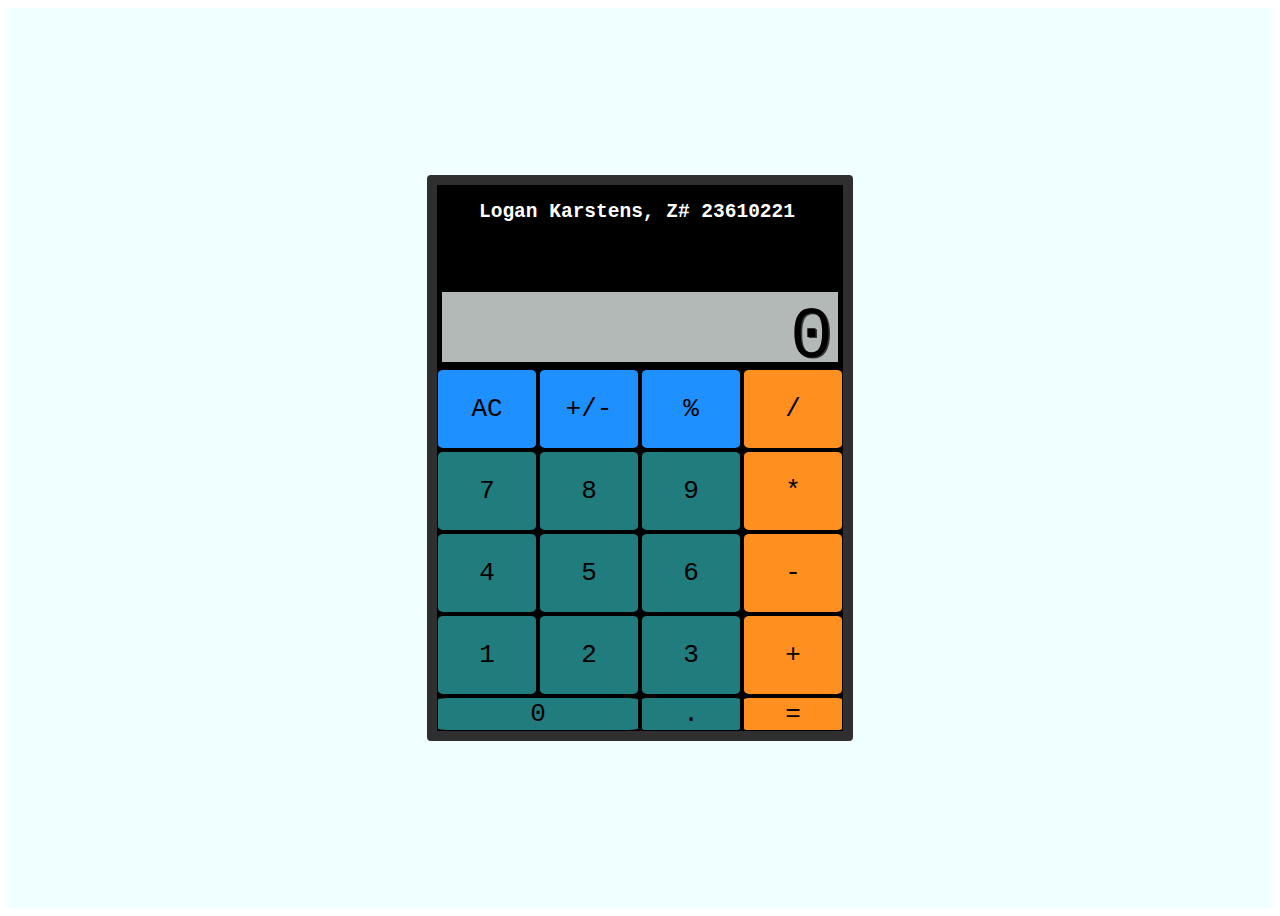
==== index.html @ 71f77d5a "finished calculator" ====
<!DOCTYPE html>
<!-- saved from url=(0038)https://mrbuddh4.github.io/calculator/ -->
<html><head><meta http-equiv="Content-Type" content="text/html; charset=UTF-8">
    
    <meta name="calc ya later" content="width=device-width">
    <title>CALC YA LATER</title>
    <link href="styles/style.css" rel="stylesheet" type="text/css">
    </head>
    <body cz-shortcut-listen="true">
        <main id="calc">
            
            <div id="container">
                <h2 class="name">Logan Karstens, Z# 23610221</h2>
                <div id="display">0</div>
                <button type="button" class="clear" value="clear" data-key="8">AC</button>
                <button type="button" class="sign" value="sign" data-key="192">+/-</button>
                <button type="button" class="percent" value="percent" data-key="80">%</button>
                <button type="button" class="operator" value="/" data-key="68">/</button>
                <button type="button" class="operand" value="7" data-key="55">7</button>
                <button type="button" class="operand" value="8" data-key="56">8</button>
                <button type="button" class="operand" value="9" data-key="57">9</button>
                <button type="button" class="operator" value="*" data-key="88">*</button>
                <button type="button" class="operand" value="4" data-key="52">4</button>
                <button type="button" class="operand" value="5" data-key="53">5</button>
                <button type="button" class="operand" value="6" data-key="54">6</button>
                <button type="button" class="operator" value="-" data-key="173">-</button>
                <button type="button" class="operand" value="1" data-key="49">1</button>
                <button type="button" class="operand" value="2" data-key="50">2</button>
                <button type="button" class="operand" value="3" data-key="51">3</button>
                <button type="button" class="operator" value="+" data-key="61">+</button>
                <button type="button" id="zero" class="operand" value="0" data-key="48">0</button>
                <button type="button" class="decimal" value="." data-key="190">.</button>
                <button type="button" class="equals" value="=" data-key="69">=</button>
            </div>  
        </main>
    <script src="scripts/script.js"></script>
    
</body></html>
---- styles/style.css ----
html {
    text-align: center;
    font-family: monospace;
}

.name {
    color: white;
    width: 400%;
    height: fit-content;
}
#calc {
    display: flex;
    min-height: 95vh;
    justify-content: center;
    align-content: center;
    align-items: center;
    height: 100vh;
    overflow: hidden;
    background-color: azure;
}

#container {
    background-color: black;
    border: 10px solid rgba(47,47,47,1);
    border-radius: 4px;
    display: grid;
    grid-template-columns: repeat(4, 100px);
    grid-template-rows: minmax(100px, auto) repeat(5, 80px);
    gap: 2px;
}

#display {
    grid-column: 1 / -1;
    background-color: #b2b9b7;
    display: flex;
    flex-direction: column;
    justify-content: space-around;
    align-items: flex-end;
    padding: 5px;
    font-size: 5.5em;
    font-weight: initial;
    text-shadow: 1.3px 1.3px #383838;
    margin: 5px;
}

button {
    margin: 1px;
    border-radius: 5%;
    border: none;
    font-weight: initial;
    font-size: 2em;
    font-family: monospace;
    color: black;
}


#zero {
    grid-column: span 2;
}

.operator {
    background-color: #FF8F1F;    
}

.operator:focus {
    background-color: #ffc183;
}

.equals {
    background-color: #FF8F1F;
}

.equals:active {
    background-color: #ffc183;
}

.operand {
    background-color: #217C7E;
}

.operand:active {
    background-color: #33b9bb;
}

.decimal {
    background-color: #217C7E;
}

.decimal:active {
    background-color: #33b9bb;
}

.clear {
    background-color: dodgerblue;
}

.clear:active {
    background-color: rgb(123, 189, 255);
}

.sign {
    background-color: dodgerblue;
}

.sign:active {
    background-color: rgb(123, 189, 255);
}

.percent {
    background-color: dodgerblue;
}

.percent:active {
    background-color: rgb(123, 189, 255);
}
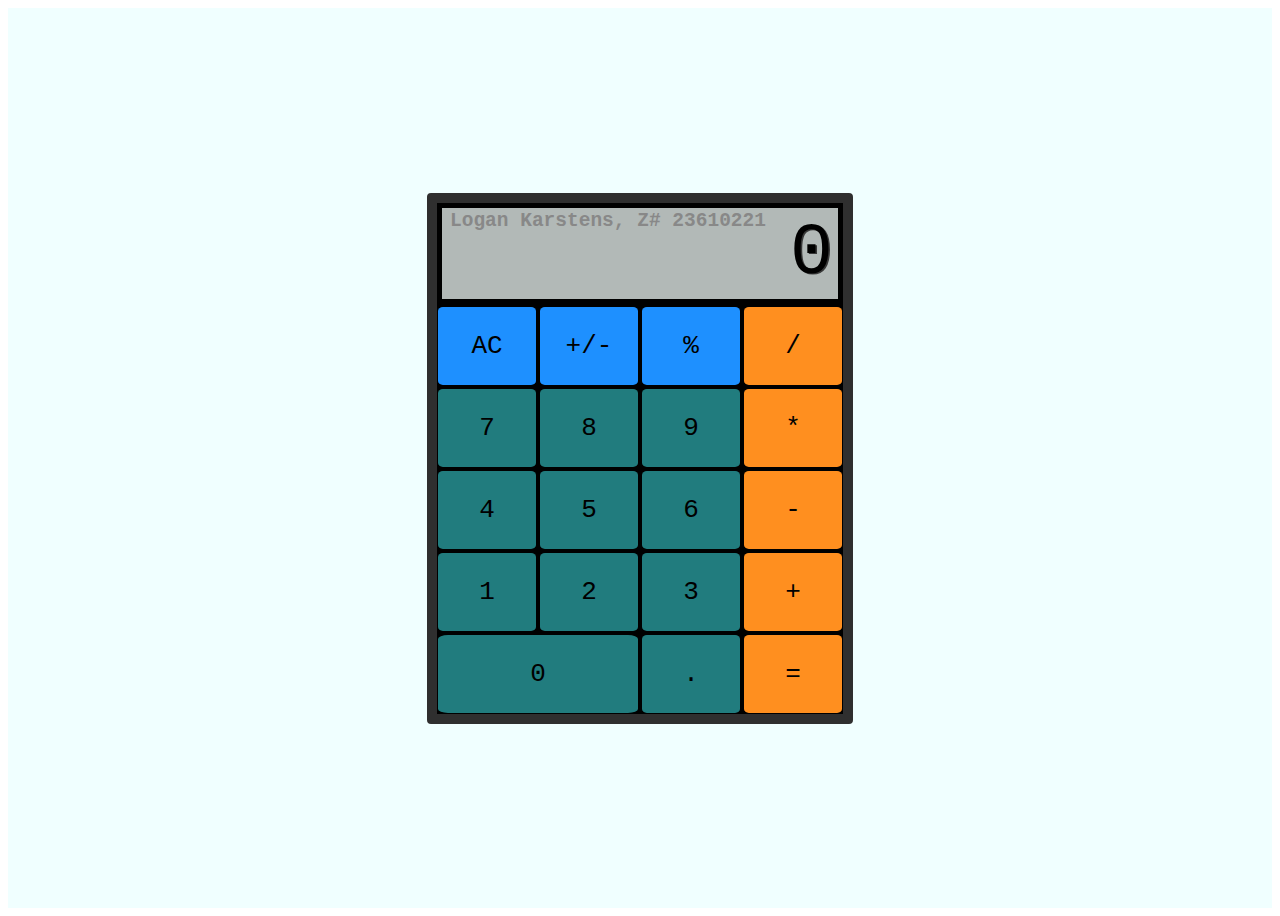
==== commit f95bc919: "finished calculator" ====
--- a/index.html
+++ b/index.html
@@ -6,11 +6,11 @@
     <title>CALC YA LATER</title>
     <link href="styles/style.css" rel="stylesheet" type="text/css">
     </head>
-    <body cz-shortcut-listen="true">
+    <body>
         <main id="calc">
-            
+           
             <div id="container">
-                <h2 class="name">Logan Karstens, Z# 23610221</h2>
+                <h2 id="name">Logan Karstens, Z# 23610221</h2>
                 <div id="display">0</div>
                 <button type="button" class="clear" value="clear" data-key="8">AC</button>
                 <button type="button" class="sign" value="sign" data-key="192">+/-</button>
--- a/styles/style.css
+++ b/styles/style.css
@@ -3,12 +3,16 @@
     font-family: monospace;
 }
 
-.name {
-    color: white;
-    width: 400%;
-    height: fit-content;
+#name {
+    position: absolute;
+    color: #888;
+    top: -0.7rem;
+    text-align: left;
+    padding-left: 1rem;
+    width: 100%;
 }
 #calc {
+    
     display: flex;
     min-height: 95vh;
     justify-content: center;
@@ -21,6 +25,7 @@
 
 #container {
     background-color: black;
+    position: relative;
     border: 10px solid rgba(47,47,47,1);
     border-radius: 4px;
     display: grid;
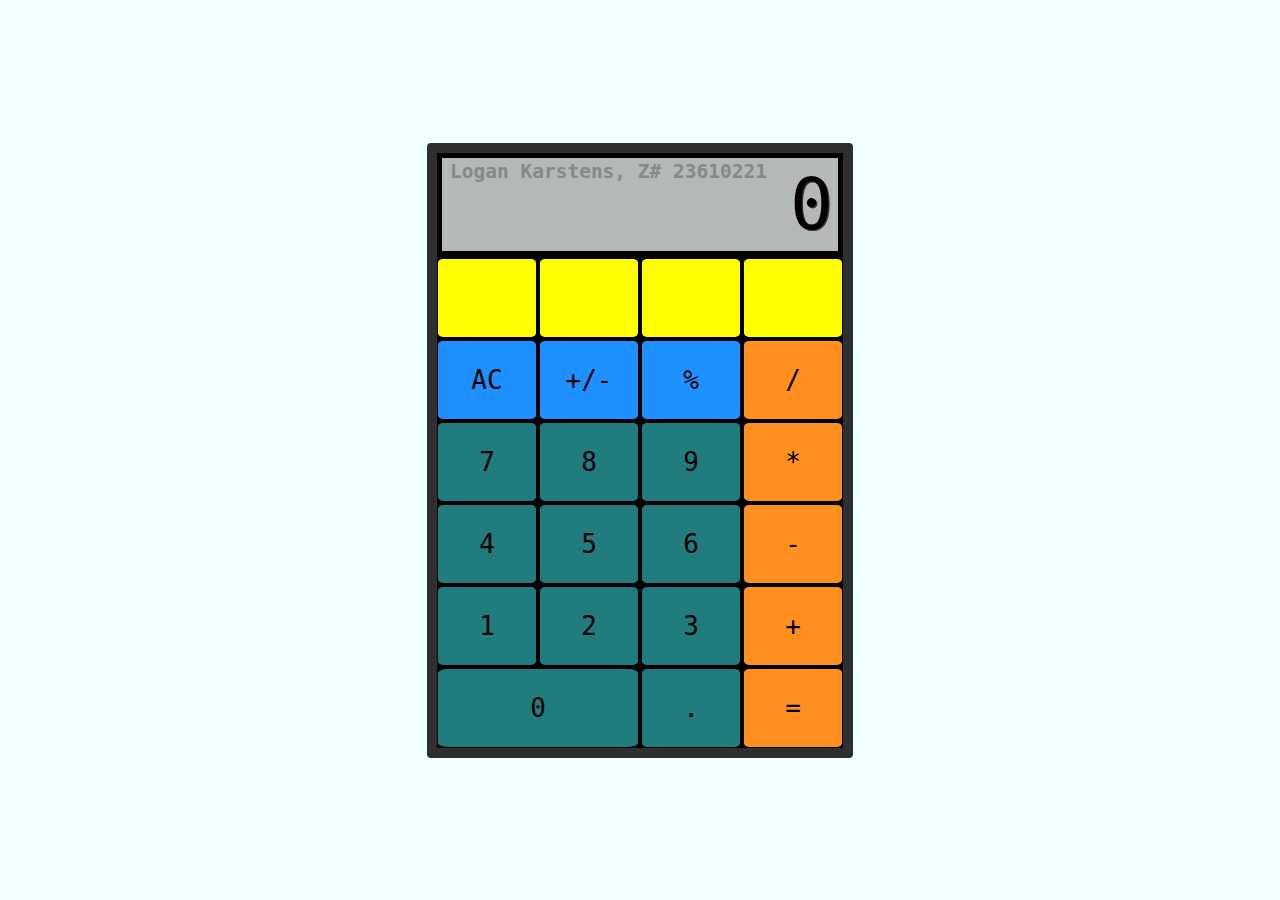
==== commit 91b4870c: "added empty top row" ====
--- a/index.html
+++ b/index.html
@@ -1,10 +1,11 @@
 <!DOCTYPE html>
-<!-- saved from url=(0038)https://mrbuddh4.github.io/calculator/ -->
-<html><head><meta http-equiv="Content-Type" content="text/html; charset=UTF-8">
-    
-    <meta name="calc ya later" content="width=device-width">
-    <title>CALC YA LATER</title>
-    <link href="styles/style.css" rel="stylesheet" type="text/css">
+
+<html>
+    <head>
+        <meta http-equiv="Content-Type" content="text/html; charset=UTF-8">
+        <meta name="calc ya later" content="width=device-width">
+        <title>CALC YA LATER</title>
+        <link href="styles/style.css" rel="stylesheet" type="text/css">
     </head>
     <body>
         <main id="calc">
@@ -12,6 +13,10 @@
             <div id="container">
                 <h2 id="name">Logan Karstens, Z# 23610221</h2>
                 <div id="display">0</div>
+                <button type="button" class="newrow" value=""></button>
+                <button type="button" class="newrow" value=""></button>
+                <button type="button" class="newrow" value=""></button>
+                <button type="button" class="newrow" value=""></button>
                 <button type="button" class="clear" value="clear" data-key="8">AC</button>
                 <button type="button" class="sign" value="sign" data-key="192">+/-</button>
                 <button type="button" class="percent" value="percent" data-key="80">%</button>
@@ -35,4 +40,4 @@
         </main>
     <script src="scripts/script.js"></script>
     
-</body></html>+</body></html>
--- a/styles/style.css
+++ b/styles/style.css
@@ -1,16 +1,24 @@
 html {
     text-align: center;
     font-family: monospace;
+}
+
+body {
+    overflow: hidden;
+    margin: 0;
+    
+
 }
 
 #name {
     position: absolute;
     color: #888;
     top: -0.7rem;
+    left: 1rem;
     text-align: left;
-    padding-left: 1rem;
     width: 100%;
 }
+
 #calc {
     
     display: flex;
@@ -30,7 +38,7 @@
     border-radius: 4px;
     display: grid;
     grid-template-columns: repeat(4, 100px);
-    grid-template-rows: minmax(100px, auto) repeat(5, 80px);
+    grid-template-rows: minmax(auto, auto) repeat(6, 80px);
     gap: 2px;
 }
 
@@ -58,11 +66,17 @@
     color: black;
 }
 
-
 #zero {
     grid-column: span 2;
 }
 
+.newrow {
+    background-color: yellow;
+}
+
+.newrow:active {
+    background-color: #fdfa4a;
+}
 .operator {
     background-color: #FF8F1F;    
 }
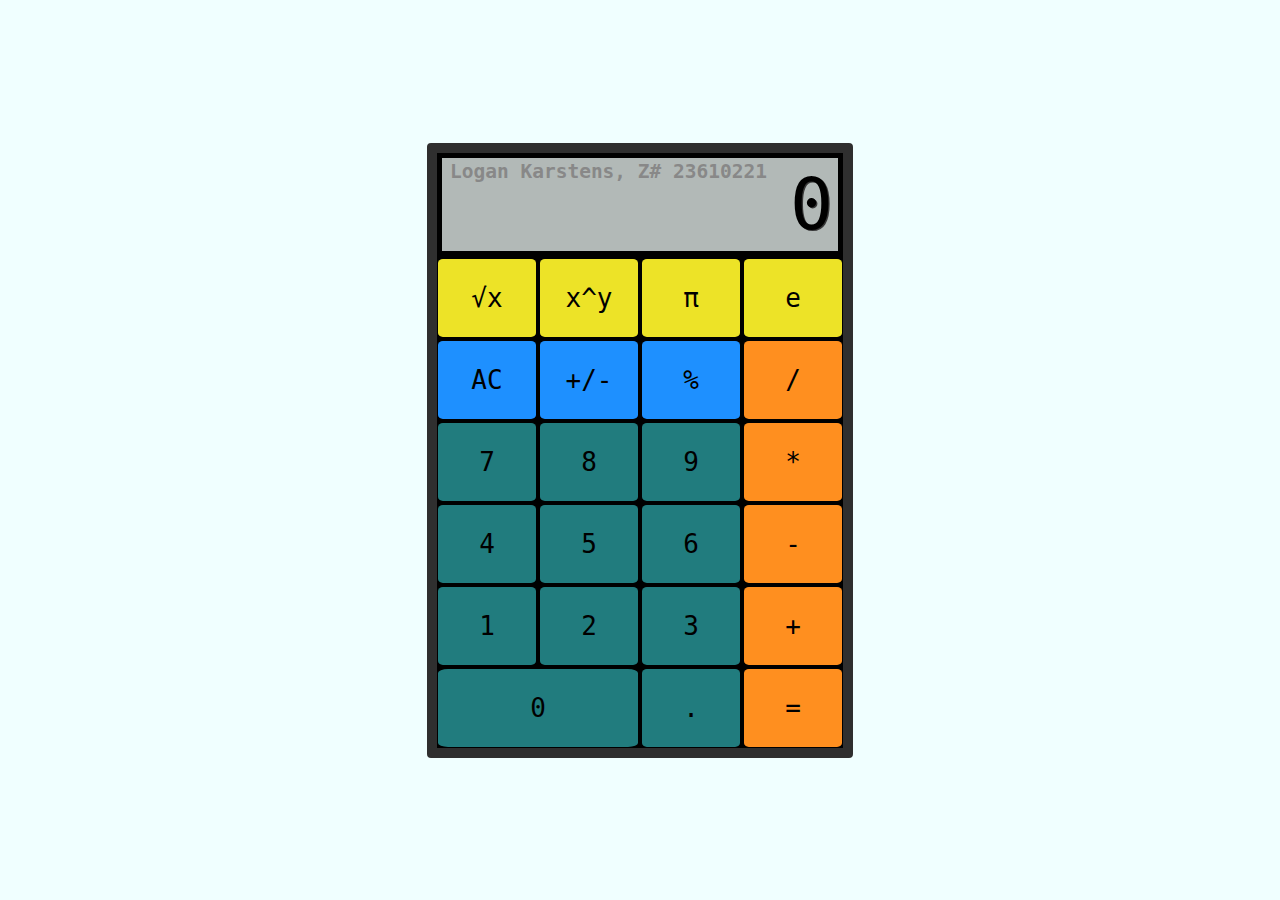
==== commit 77e17090: "added functions for top-row buttons" ====
--- a/index.html
+++ b/index.html
@@ -13,10 +13,10 @@
             <div id="container">
                 <h2 id="name">Logan Karstens, Z# 23610221</h2>
                 <div id="display">0</div>
-                <button type="button" class="newrow" value=""></button>
-                <button type="button" class="newrow" value=""></button>
-                <button type="button" class="newrow" value=""></button>
-                <button type="button" class="newrow" value=""></button>
+                <button type="button" class="newrow sqrt" value="sqrt" data-key="83">√x</button>
+                <button type="button" class="newrow operator" value="^" data-key="89">x^y</button>
+                <button type="button" class="newrow pi" value="pi" data-key="80">π</button>
+                <button type="button" class="newrow e" value="e" data-key="69">e</button>
                 <button type="button" class="clear" value="clear" data-key="8">AC</button>
                 <button type="button" class="sign" value="sign" data-key="192">+/-</button>
                 <button type="button" class="percent" value="percent" data-key="80">%</button>
@@ -35,7 +35,7 @@
                 <button type="button" class="operator" value="+" data-key="61">+</button>
                 <button type="button" id="zero" class="operand" value="0" data-key="48">0</button>
                 <button type="button" class="decimal" value="." data-key="190">.</button>
-                <button type="button" class="equals" value="=" data-key="69">=</button>
+                <button type="button" class="equals" value="=" data-key="187">=</button>
             </div>  
         </main>
     <script src="scripts/script.js"></script>
--- a/styles/style.css
+++ b/styles/style.css
@@ -4,10 +4,7 @@
 }
 
 body {
-    overflow: hidden;
     margin: 0;
-    
-
 }
 
 #name {
@@ -20,14 +17,13 @@
 }
 
 #calc {
-    
     display: flex;
     min-height: 95vh;
     justify-content: center;
     align-content: center;
     align-items: center;
     height: 100vh;
-    overflow: hidden;
+    overflow: auto;
     background-color: azure;
 }
 
@@ -71,11 +67,11 @@
 }
 
 .newrow {
-    background-color: yellow;
+    background-color: rgb(237, 227, 39) !important;
 }
 
-.newrow:active {
-    background-color: #fdfa4a;
+.newrow:active, .newrow.operator:focus {
+    background-color: #fcff32 !important;
 }
 .operator {
     background-color: #FF8F1F;    
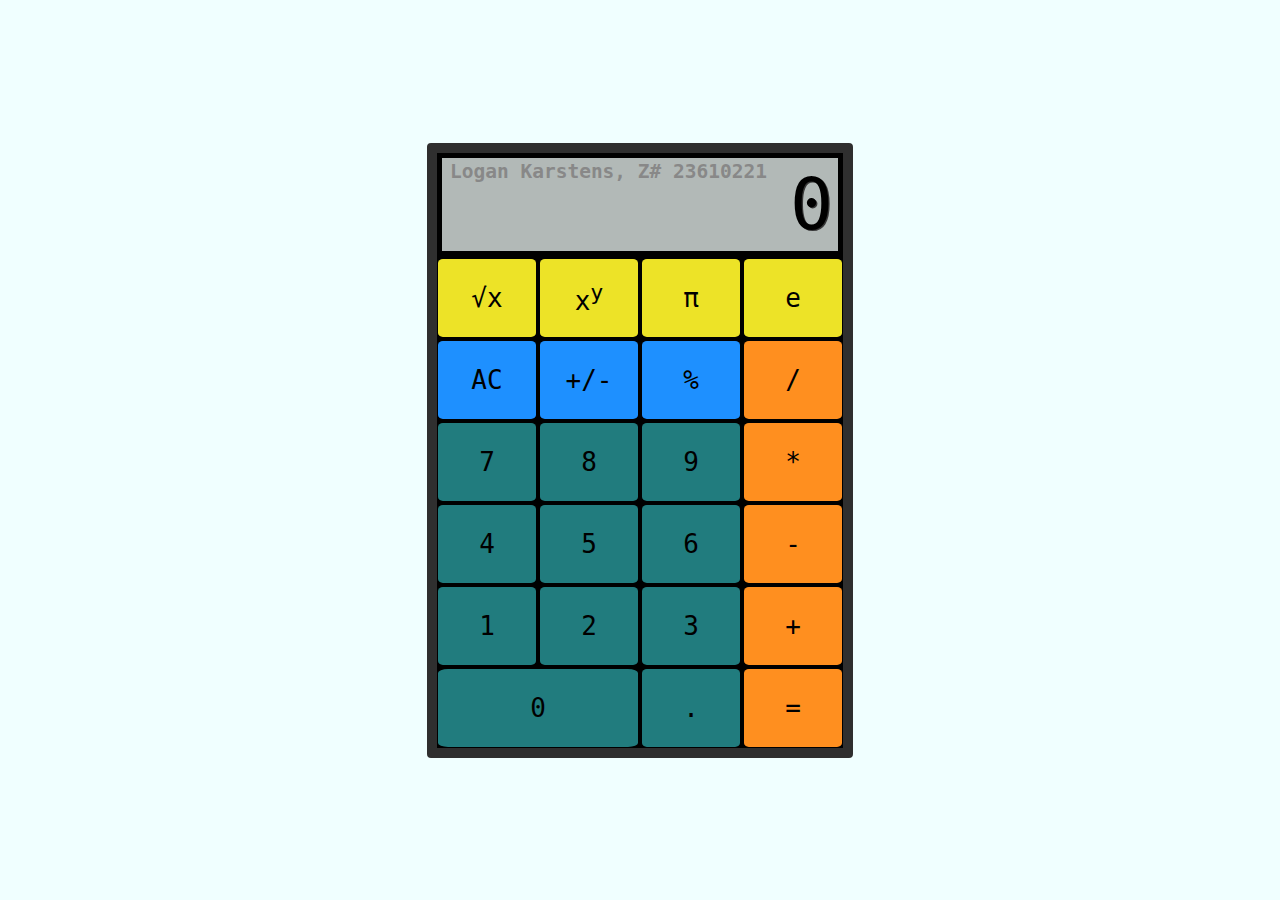
==== commit 24778ac9: "added functions for top-row buttons" ====
--- a/index.html
+++ b/index.html
@@ -14,7 +14,7 @@
                 <h2 id="name">Logan Karstens, Z# 23610221</h2>
                 <div id="display">0</div>
                 <button type="button" class="newrow sqrt" value="sqrt" data-key="83">√x</button>
-                <button type="button" class="newrow operator" value="^" data-key="89">x^y</button>
+                <button type="button" class="newrow operator" value="^" data-key="89">x<sup>y</sup></button>
                 <button type="button" class="newrow pi" value="pi" data-key="80">π</button>
                 <button type="button" class="newrow e" value="e" data-key="69">e</button>
                 <button type="button" class="clear" value="clear" data-key="8">AC</button>
